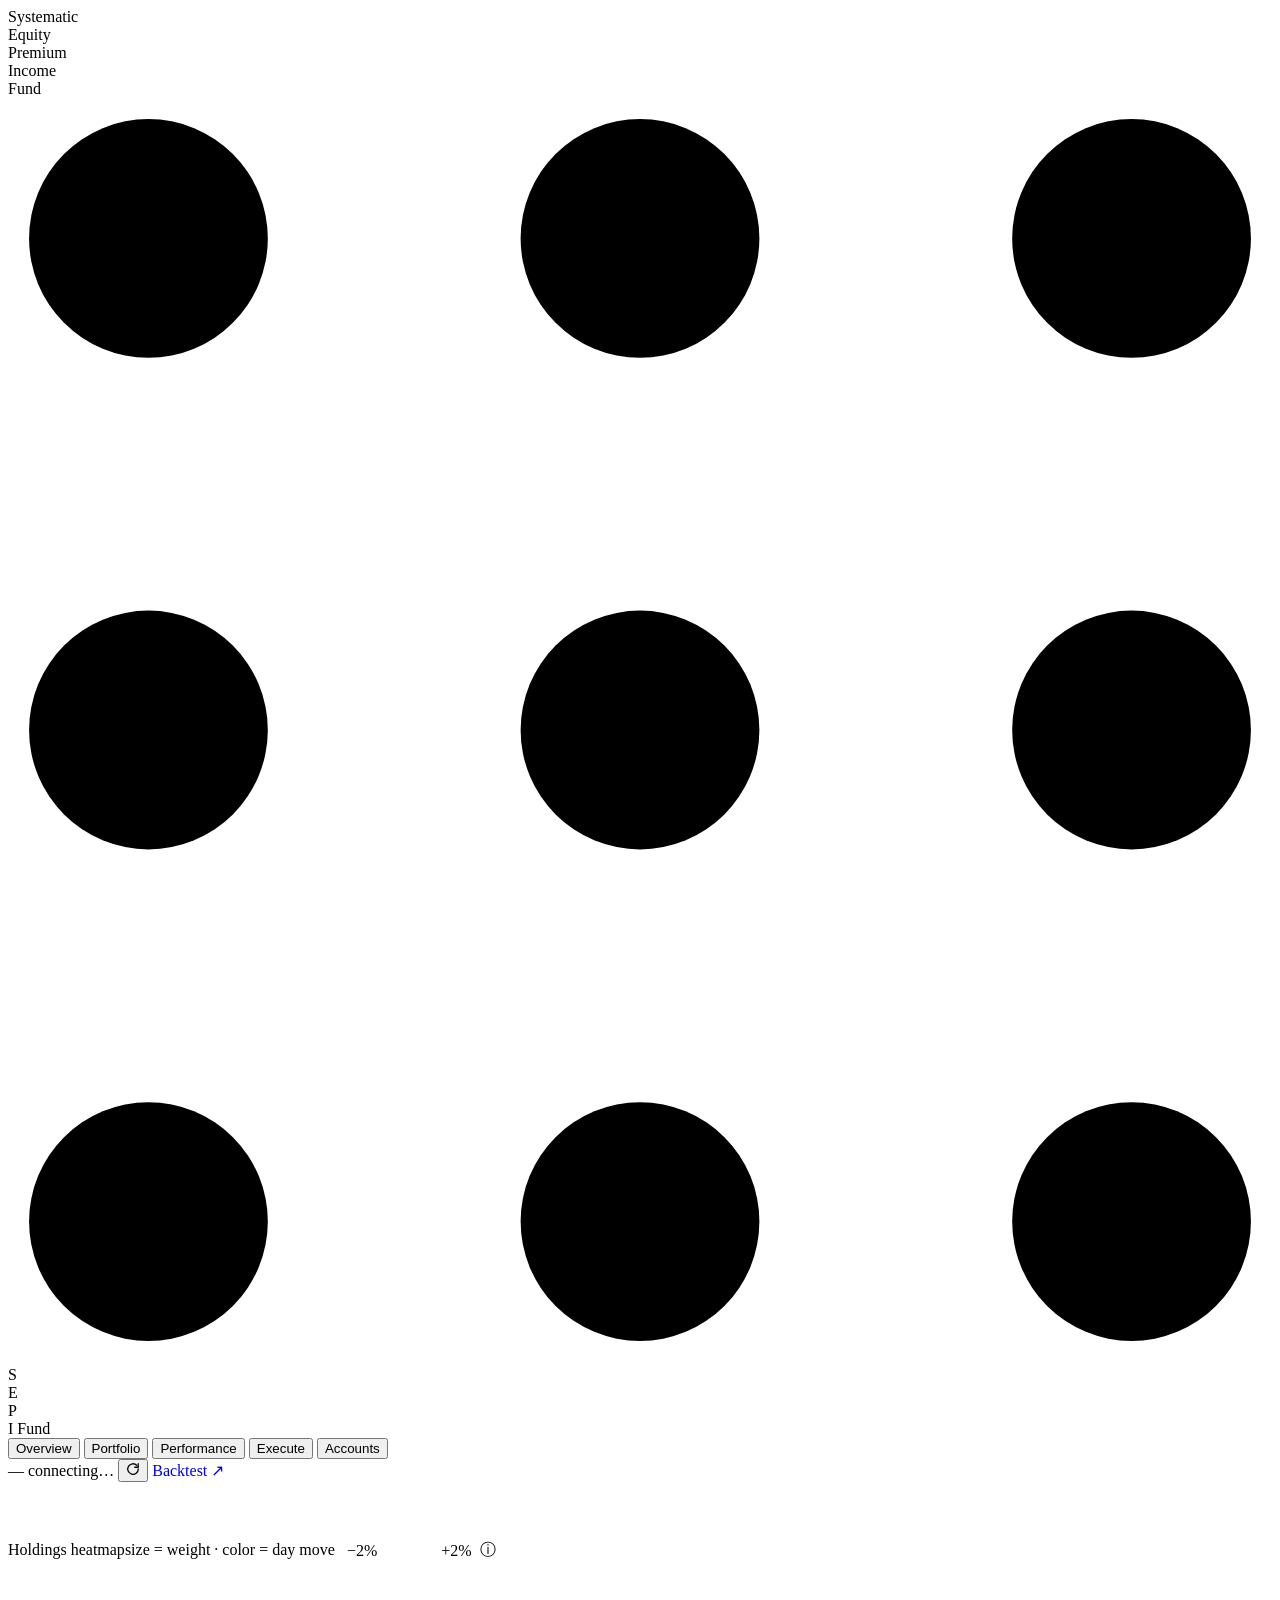
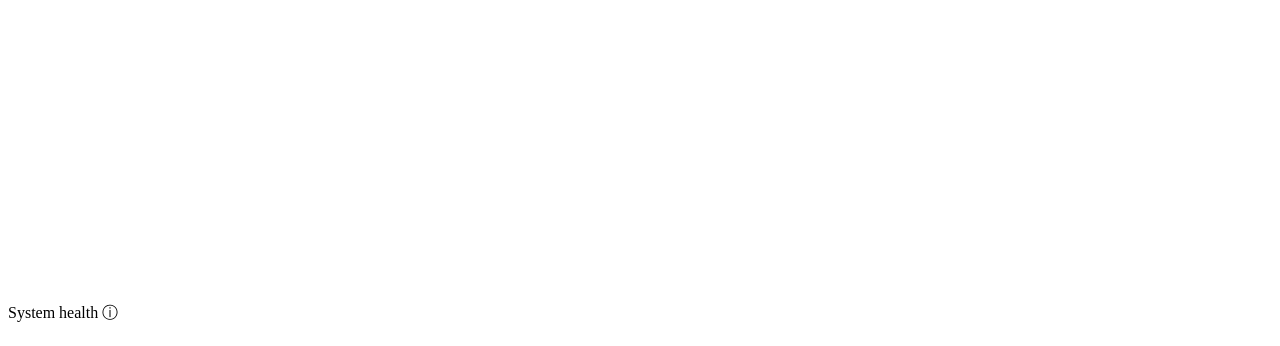
==== dashboard/static/index.html @ 9d9ea6c4 "fix(dashboard): Accounts on its own tab + view/paste fixes Accounts have nothing to do with executio" ====
<!DOCTYPE html>
<html lang="en">
<head>
<meta charset="utf-8">
<meta name="viewport" content="width=device-width, initial-scale=1">
<title>SEPI · Systematic Equity Premium Income</title>
<link rel="icon" href="/favicon.svg" type="image/svg+xml">
<link rel="stylesheet" href="/static/fonts.css?v=1">
<link rel="stylesheet" href="/static/theme.css?v=5">
<link rel="stylesheet" href="/static/dashboard.css?v=5">
</head>
<body>
<div id="introOverlay" title="click to skip">
  <div class="intro-wrap">
    <div class="intro-grid" id="introGrid"></div>
    <div class="intro-words">
      <div class="iw-row"><span class="iw-in">S</span><span class="iw-tl">ystematic</span></div>
      <div class="iw-row"><span class="iw-in">E</span><span class="iw-tl">quity</span></div>
      <div class="iw-row"><span class="iw-in">P</span><span class="iw-tl">remium</span></div>
      <div class="iw-row"><span class="iw-in">I</span><span class="iw-tl">ncome</span></div>
    </div>
    <div class="intro-div"></div>
    <div class="intro-fund">Fund</div>
  </div>
</div>
<div id="topwrap">
<header class="topbar">
  <div class="brand">
    <svg viewBox="0 0 36 36" aria-hidden="true">
      <circle cx="4" cy="4" r="3.4" fill="var(--faint)"/><circle cx="18" cy="4" r="3.4" fill="var(--accent)"/><circle cx="32" cy="4" r="3.4" fill="var(--faint)"/>
      <circle cx="4" cy="18" r="3.4" fill="var(--faint)"/><circle cx="18" cy="18" r="3.4" fill="var(--accent)"/><circle cx="32" cy="18" r="3.4" fill="var(--faint)"/>
      <circle cx="4" cy="32" r="3.4" fill="var(--faint)"/><circle cx="18" cy="32" r="3.4" fill="var(--accent)"/><circle cx="32" cy="32" r="3.4" fill="var(--faint)"/></svg>
    <span class="monogram">S<br>E<br>P<br>I</span>
    <span class="brand-div"></span>
    <span class="wordmark">Fund</span>
  </div>
  <nav class="tabs">
    <button class="tab active" data-view="overview">Overview</button>
    <button class="tab" data-view="portfolio">Portfolio</button>
    <button class="tab" data-view="performance">Performance</button>
    <button class="tab" data-view="execute">Execute</button>
    <button class="tab" data-view="accounts">Accounts</button>
  </nav>
  <div class="right">
    <span class="etclock" id="etclock" title="New York time (US market timezone)"></span>
    <span class="se-pill neutral" id="envbadge" title="trading environment">— </span>
    <span class="upd"><span class="live-dot down" id="dot"></span><span id="upd">connecting…</span></span>
    <button class="refresh" id="refreshbtn" title="refresh now" aria-label="refresh">
      <svg width="14" height="14" viewBox="0 0 24 24" fill="none" stroke="currentColor" stroke-width="2.2" stroke-linecap="round" stroke-linejoin="round"><path d="M21 12a9 9 0 1 1-2.64-6.36"/><path d="M21 3v6h-6"/></svg>
    </button>
    <a class="rebal" href="/backtest" target="_blank" rel="noopener" style="text-decoration:none;display:inline-flex;align-items:center" title="backtest analytics — standalone page">Backtest ↗</a>
  </div>
</header>
<div class="statusbar" id="statusbar" style="display:none">
  <div class="sbchips" id="sbchips"></div>
</div>
<div class="tape" id="tape" style="display:none" title="live prices — hover to pause"><span class="tape-session" id="tapeSession"></span><div class="tape-vp"><div class="tape-track" id="tapetrack"></div></div></div>
</div>

<div id="overview-view">
  <div class="wrap" style="display:flex;flex-direction:column;gap:14px;padding-top:16px">
    <div id="ov-session"></div>
    <div id="ov-navhero"></div>
    <div id="ov-kpi"></div>
    <div class="ov-live">
      <div class="ovpanel" style="display:flex;flex-direction:column;overflow:hidden">
        <div class="ovhead"><span class="ovhk">Holdings heatmap</span><span class="ovhs">size = weight · color = day move
          <span style="display:inline-flex;align-items:center;gap:5px;margin:0 4px 0 8px;vertical-align:middle"><span style="font:400 10px var(--mono);color:var(--muted)">−2%</span><span style="width:54px;height:8px;border-radius:4px;background:linear-gradient(90deg,var(--red),var(--panel-2) 50%,var(--green))"></span><span style="font:400 10px var(--mono);color:var(--muted)">+2%</span></span>
          <span class="srcinfo" data-tip="Source: Alpaca account + IEX live trade feed — position weights from the account, day move from the live price stream (vs prior close).">ⓘ</span></span></div>
        <div style="flex:1;min-height:300px" id="ov-treemap"></div>
      </div>
      <div style="display:flex;flex-direction:column;gap:14px" id="ov-side">
        <div id="ov-gauge"></div>
        <div id="ov-events"></div>
      </div>
    </div>
    <div id="ov-waterfall"></div>
    <div class="ovpanel">
      <div class="ovhead"><span class="ovhk">System health</span><span class="ovhs"><span id="healthsub"></span> <span class="srcinfo" data-tip="Source: engine heartbeat + Alpaca market clock — data freshness, rebalance schedule, drift & alerts.">ⓘ</span></span></div>
      <div class="health" id="healthtiles"></div>
    </div>
    <div class="footstrip" id="footstrip"></div>
  </div>
</div>

<div id="portfolio-view" style="display:none">
  <div class="wrap">
    <div class="subtabs" data-group="portfolio">
      <button class="subtab active" data-sub="holdings">Holdings</button>
      <button class="subtab" data-sub="activity">Activity</button>
    </div>
    <div class="subview flexcol" id="sub-holdings">
      <div class="ovpanel" id="p-sector"></div>
      <div class="ovpanel" id="p-positions"></div>
      <div class="p-ftrow" style="display:grid;grid-template-columns:1.5fr 1fr;gap:14px">
        <div class="ovpanel" id="p-ftilt"></div>
        <div id="p-radar"></div>
      </div>
      <div class="p-ccrow" style="display:grid;grid-template-columns:1.55fr 1fr;gap:14px">
        <div class="ovpanel" id="p-calls"></div>
        <div class="ovpanel" id="p-factors"></div>
      </div>
    </div>
    <div class="subview flexcol" id="sub-activity" style="display:none">
      <div class="ovpanel" id="a-orders"></div>
      <div class="ovpanel" id="a-manual"></div>
      <div class="ovpanel" id="a-alerts"></div>
    </div>
  </div>
</div>

<div id="performance-view" style="display:none">
  <div class="wrap">
    <div class="subtabs" data-group="performance">
      <button class="subtab active" data-sub="returns">Returns</button>
      <button class="subtab" data-sub="risk">Risk</button>
      <button class="subtab" data-sub="attribution">Attribution</button>
      <button class="subtab" data-sub="execution">Execution</button>
    </div>
    <!-- Returns -->
    <div class="subview flexcol" id="sub-returns">
      <div class="ovpanel" id="pr-empty" style="display:none"><div style="text-align:center;color:var(--muted);padding:38px 20px;font-size:12.5px;line-height:1.55">
        No live track record yet — this fills in automatically once the first rebalance puts positions on
        (cash-parked days don't count). It compares the paper book to SPY, BXMD, JEPI and USMV.</div></div>
      <div id="pr-body" style="display:none;flex-direction:column;gap:14px">
        <div id="pr-period"></div>
        <div id="pr-calendar"></div>
        <div style="display:grid;grid-template-columns:1.4fr 1fr;gap:14px" class="pr-sa"><div id="pr-sharpe"></div><div id="pr-annual"></div></div>
        <div id="pr-ribbon"></div>
        <div id="pr-track"></div>
        <div id="pr-bench"></div>
        <div class="ovpanel" id="pr-premium"></div>
      </div>
    </div>
    <!-- Risk -->
    <div class="subview flexcol" id="sub-risk" style="display:none">
      <div class="ovpanel" id="rk-empty" style="display:none"><div style="text-align:center;color:var(--muted);padding:38px 20px;font-size:12.5px;line-height:1.55">
        No risk history yet — this fills in automatically once the strategy starts trading and the
        monitor records NAV snapshots. Drawdown, volatility and VaR are derived from the equity curve.</div></div>
      <div id="rk-body" style="display:none;flex-direction:column;gap:14px">
        <div style="display:grid;grid-template-columns:1fr 1fr;gap:14px" class="rk-cc"><div id="rk-contrib"></div><div id="rk-corr"></div></div>
        <div id="rk-dist"></div>
        <div id="rk-ribbon"></div>
        <div id="rk-dd"></div>
        <div id="rk-rv"></div>
        <div class="ovpanel" id="rk-beta"></div>
      </div>
    </div>
    <!-- Attribution (live P&L by holding / sector — an SFI extra beyond the mock) -->
    <div class="subview flexcol" id="sub-attribution" style="display:none">
      <div class="ovpanel">
        <div class="ovhead"><span class="ovhk">Today's P&amp;L by holding</span><span class="ovhs"><span id="attrsub"></span> <span class="srcinfo" data-tip="Source: engine snapshot × IEX live prices — each holding's day P&amp;L = market value × day % (vs prior close).">ⓘ</span></span></div>
        <div style="padding:12px 16px" id="attrnames"></div>
      </div>
      <div class="ovpanel">
        <div class="ovhead"><span class="ovhk">By sector</span><span class="ovhs"><span id="attrsecsub"></span> <span class="srcinfo" data-tip="Source: engine snapshot × IEX live prices — today's P&amp;L rolled up by GICS sector.">ⓘ</span></span></div>
        <div style="padding:12px 16px" id="attrsectors"></div>
      </div>
      <div class="ovpanel"><div style="padding:12px 16px;font-size:11.5px;color:var(--muted);line-height:1.55">
        <div style="text-transform:uppercase;letter-spacing:.05em;font-size:10px;margin-bottom:5px;color:#8295ab">Coming next</div>
        Since-inception source split (equity vs option premium) and factor-level attribution need per-name cost basis / factor P&amp;L the engine doesn't persist yet — tracked as a follow-up. This view is today's live equity P&amp;L.
      </div></div>
    </div>
    <!-- Execution -->
    <div class="subview flexcol" id="sub-execution" style="display:none">
      <div id="ex-slip"></div>
      <div class="ovpanel" id="ex-tca"></div>
      <div id="ex-fees"></div>
    </div>
  </div>
</div>

<div id="execute-view" style="display:none">
  <div class="wrap flexcol" style="gap:14px;padding-top:16px">
    <div id="x-exec" style="display:none"></div>
    <div class="ex2-grid">
      <div class="ovpanel" id="x-ticket"></div>
      <div style="display:flex;flex-direction:column;gap:14px;min-width:0">
        <div class="ovpanel" id="x-plan"></div>
        <div class="ovpanel" id="x-status"></div>
      </div>
    </div>
    <div class="ovpanel" id="x-history"></div>
    <div class="ovpanel" id="x-config"></div>
  </div>
</div>

<div id="accounts-view" style="display:none">
  <div class="wrap flexcol" style="gap:14px;padding-top:16px">
    <div class="ovpanel" id="x-accounts"></div>
  </div>
</div>


<script src="/static/app.js?v=15" defer></script>
</body>
</html>
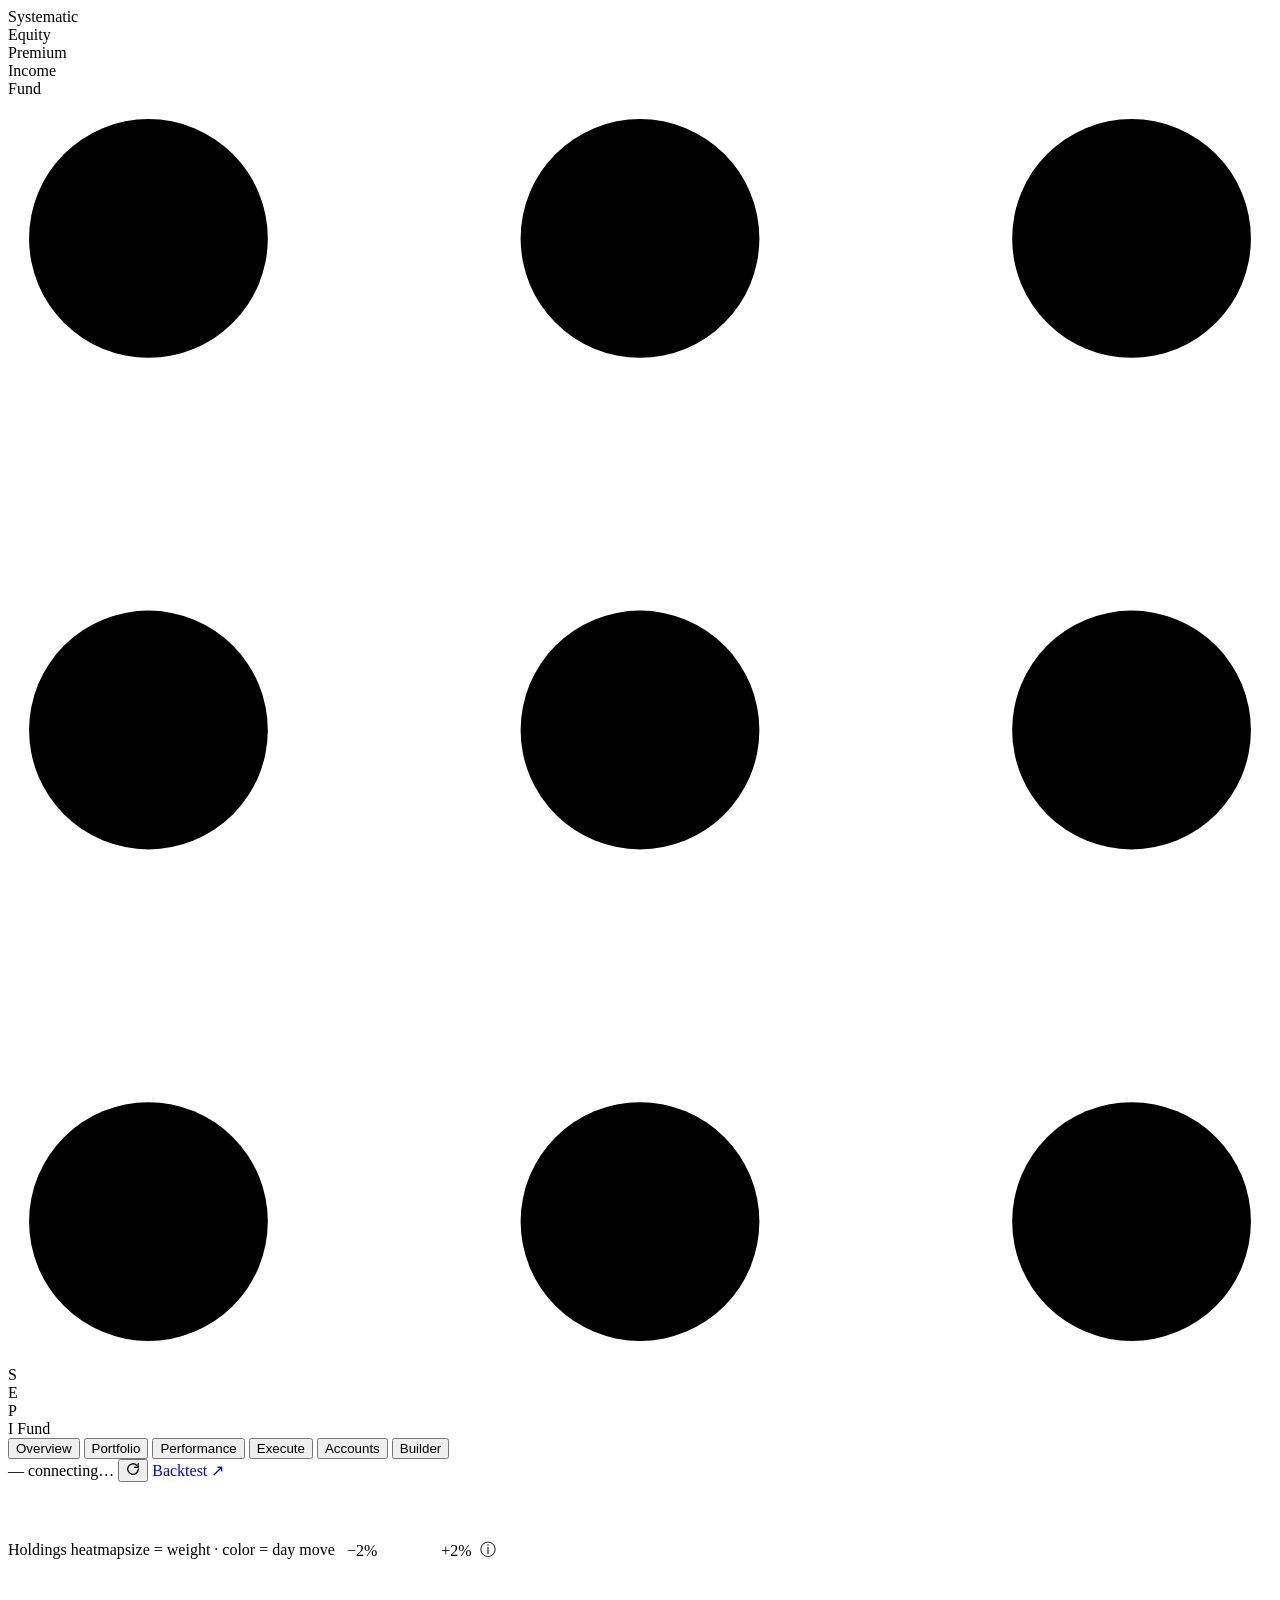
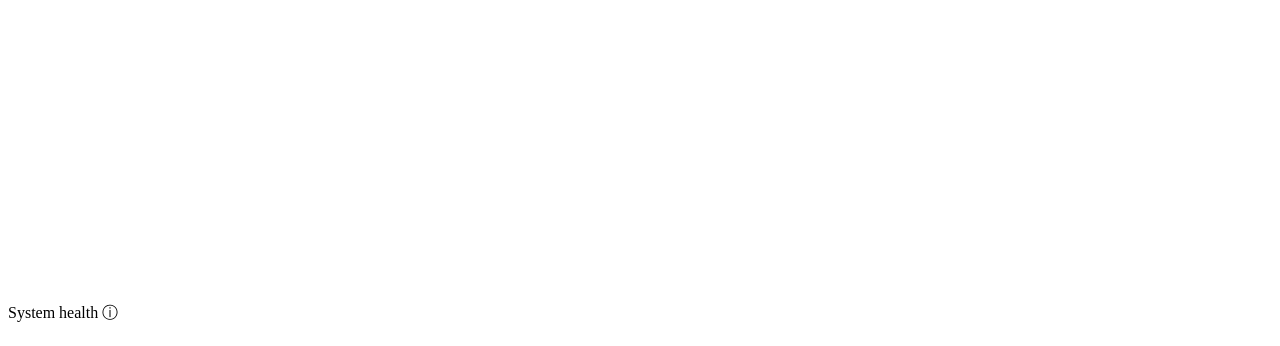
==== commit 47138e6c: "feat(builder): FB1 — strategy builder its own tab + live primary-book config card Move the strategy " ====
--- a/dashboard/static/index.html
+++ b/dashboard/static/index.html
@@ -40,8 +40,12 @@
     <button class="tab" data-view="performance">Performance</button>
     <button class="tab" data-view="execute">Execute</button>
     <button class="tab" data-view="accounts">Accounts</button>
+    <button class="tab" data-view="builder">Builder</button>
   </nav>
   <div class="right">
+    <select id="acctSwitcher" title="view account — switch which sleeve the dashboard shows"
+      onchange="onAccountSwitch(this.value)"
+      style="display:none;background:var(--panel-2);color:var(--fg);border:1px solid var(--line);border-radius:7px;padding:4px 8px;font:600 11px var(--sans);cursor:pointer"></select>
     <span class="etclock" id="etclock" title="New York time (US market timezone)"></span>
     <span class="se-pill neutral" id="envbadge" title="trading environment">— </span>
     <span class="upd"><span class="live-dot down" id="dot"></span><span id="upd">connecting…</span></span>
@@ -191,7 +195,14 @@
   </div>
 </div>
 
-
-<script src="/static/app.js?v=15" defer></script>
+<div id="builder-view" style="display:none">
+  <div class="wrap flexcol" style="gap:14px;padding-top:16px">
+    <div class="ovpanel" id="x-primary-config"></div>
+    <div class="ovpanel" id="x-builder"></div>
+  </div>
+</div>
+
+
+<script src="/static/app.js?v=19" defer></script>
 </body>
 </html>
